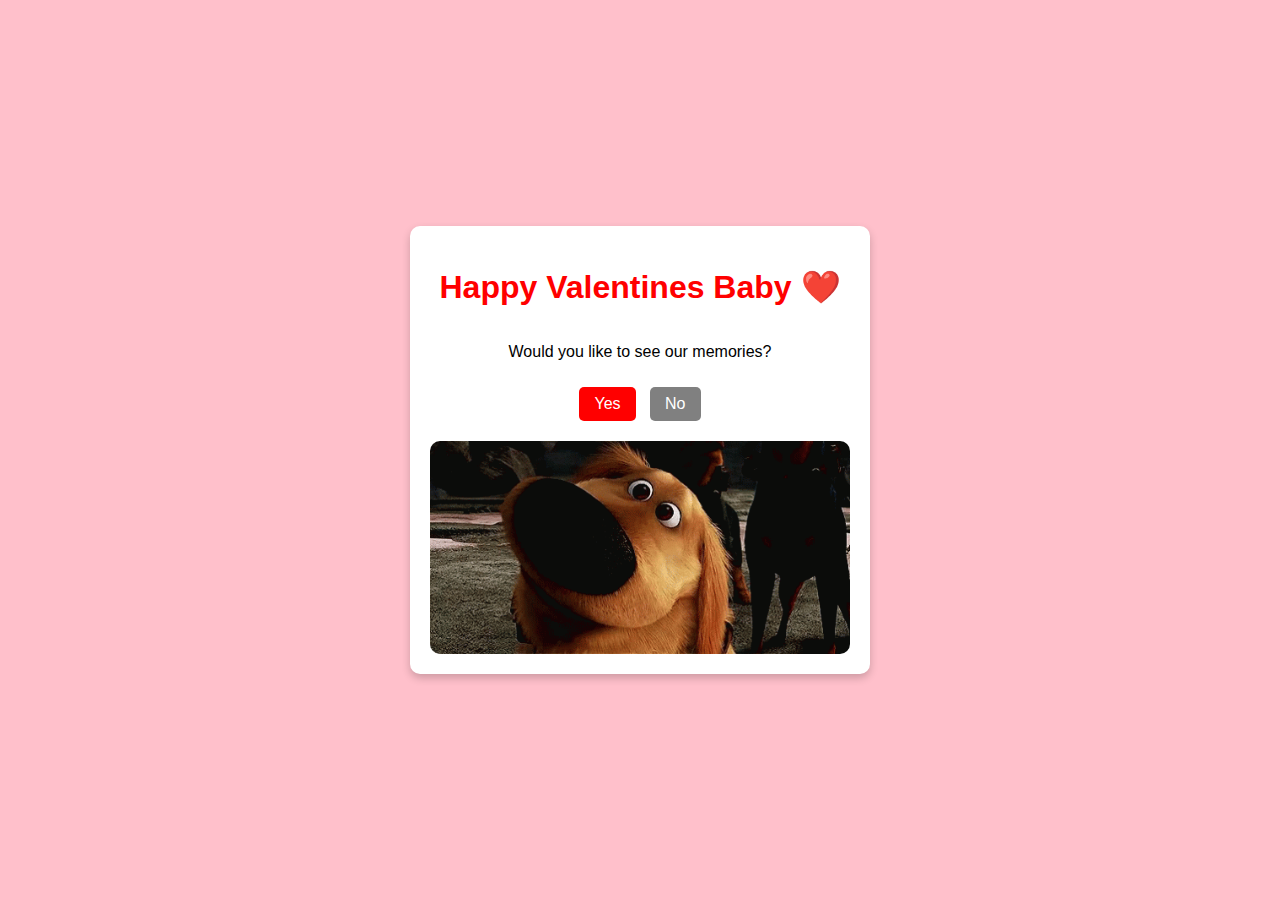
==== index.html @ ea30d1ae "initial commit" ====
<!DOCTYPE html>
<html lang="en">
<head>
    <meta charset="UTF-8">
    <meta name="viewport" content="width=device-width, initial-scale=1.0">
    <title>Document</title>
    <link rel="stylesheet" href="style.css">
    <script src="script.js" defer></script>
</head>
<body>

    <div class="container">
        <h1>Happy Valentines Baby ❤️</h1>
        <p>Would you like to see our memories?</p>
        <div class="buttons">
            <button class="yes-btn" onclick="showMemories()">Yes</button>
            <button class="no-btn" onclick="sayNo()">No</button>
        </div>
        <img src="doggo.gif" alt="Cute Dog" class="doggo">
    </div>
    
</body>
</html>
---- style.css ----
body {
    display: flex;
    flex-direction: column;
    justify-content: center;
    align-items: center;
    height: 100vh;
    background-color: pink;
    font-family: Arial, sans-serif;
    text-align: center;
    margin: 0;
}
.container {
    background: white;
    padding: 20px;
    border-radius: 10px;
    box-shadow: 0 4px 8px rgba(0, 0, 0, 0.2);
    display: flex;
    flex-direction: column;
    align-items: center;
    justify-content: center;
}
.doggo {
    width: 420px;
    height: auto;
    margin-top: 15px;
    border-radius: 10px;
}
h1 {
    /* border: 1px solid black; */
    color: red;
}
.buttons {
    margin-top: 5px;
}
button {
    margin: 5px;
    padding: 8px 15px;
    font-size: 16px;
    border: none;
    border-radius: 5px;
    cursor: pointer;
}
.yes-btn {
    background-color: red;
    color: white;
}
.no-btn {
    background-color: gray;
    color: white;
}
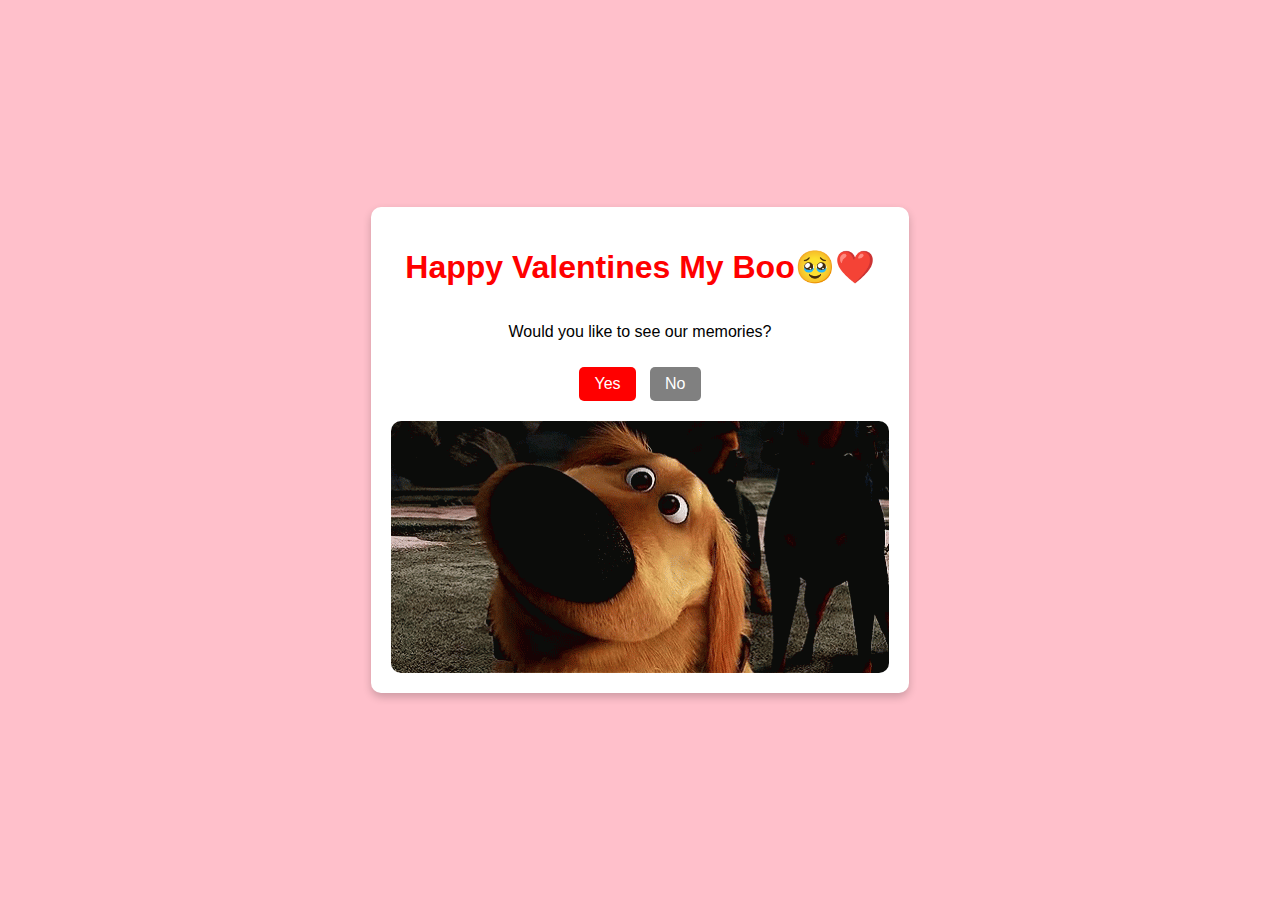
==== commit 027c172f: "updated part" ====
--- a/index.html
+++ b/index.html
@@ -10,7 +10,7 @@
 <body>
 
     <div class="container">
-        <h1>Happy Valentines Baby ❤️</h1>
+        <h1>Happy Valentines My Boo🥹❤️</h1>
         <p>Would you like to see our memories?</p>
         <div class="buttons">
             <button class="yes-btn" onclick="showMemories()">Yes</button>
--- a/style.css
+++ b/style.css
@@ -20,8 +20,7 @@
     justify-content: center;
 }
 .doggo {
-    width: 420px;
-    height: auto;
+    width: auto;
     margin-top: 15px;
     border-radius: 10px;
 }
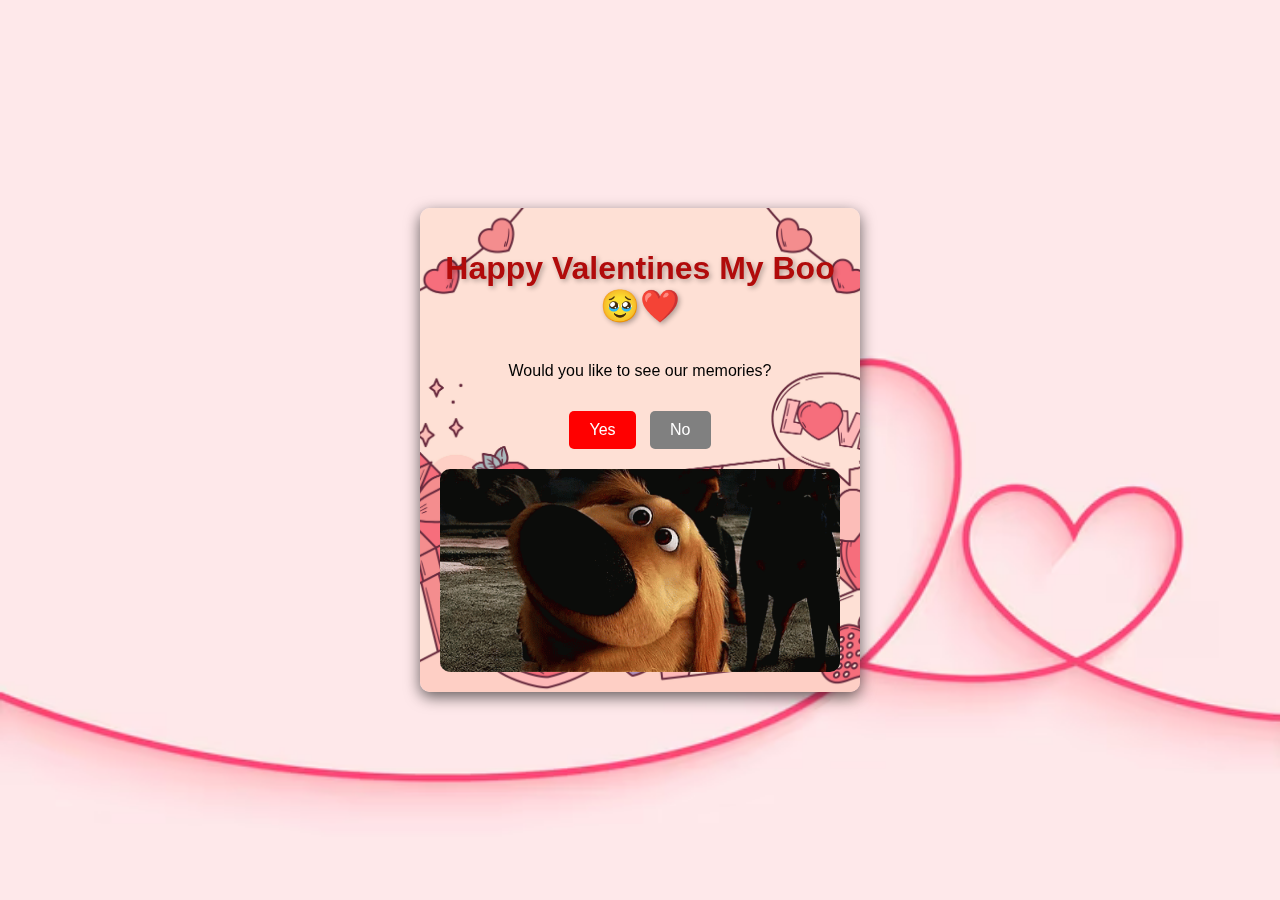
==== commit 9ac615d0: "updated part" ====
--- a/index.html
+++ b/index.html
@@ -8,7 +8,6 @@
     <script src="script.js" defer></script>
 </head>
 <body>
-
     <div class="container">
         <h1>Happy Valentines My Boo🥹❤️</h1>
         <p>Would you like to see our memories?</p>
@@ -18,6 +17,5 @@
         </div>
         <img src="doggo.gif" alt="Cute Dog" class="doggo">
     </div>
-    
 </body>
 </html>--- a/style.css
+++ b/style.css
@@ -1,49 +1,74 @@
 body {
     display: flex;
-    flex-direction: column;
     justify-content: center;
     align-items: center;
     height: 100vh;
-    background-color: pink;
+    margin: 0;
     font-family: Arial, sans-serif;
     text-align: center;
-    margin: 0;
+    background: url('asdasd.png') no-repeat center center/cover;
 }
+
 .container {
-    background: white;
+    background: url('bg2.png') no-repeat center center/cover;
     padding: 20px;
     border-radius: 10px;
-    box-shadow: 0 4px 8px rgba(0, 0, 0, 0.2);
+    box-shadow: 0 5px 15px rgba(0, 0, 0, 0.6);
     display: flex;
     flex-direction: column;
     align-items: center;
     justify-content: center;
+    max-width: 400px;
+    width: 90%;
+    min-height: 300px;
+    backdrop-filter: blur(5px);
 }
+
+h1 {
+    color: rgb(177, 11, 11);
+    text-shadow: 2px 2px 5px rgba(0, 0, 0, 0.3);
+}
+
 .doggo {
-    width: auto;
+    max-width: 100%;  /* Ensures the image never exceeds the container */
+    height: auto;      /* Maintains aspect ratio */
     margin-top: 15px;
     border-radius: 10px;
 }
-h1 {
-    /* border: 1px solid black; */
-    color: red;
+
+
+.buttons {
+    margin-top: 10px;
 }
-.buttons {
-    margin-top: 5px;
-}
+
 button {
     margin: 5px;
-    padding: 8px 15px;
+    padding: 10px 20px;
     font-size: 16px;
     border: none;
     border-radius: 5px;
     cursor: pointer;
+    transition: transform 0.2s, box-shadow 0.2s;
 }
+
 .yes-btn {
     background-color: red;
     color: white;
 }
+
+.yes-btn:hover {
+    background-color: darkred;
+    transform: scale(1.1);
+    box-shadow: 0 4px 8px rgba(255, 0, 0, 0.5);
+}
+
 .no-btn {
     background-color: gray;
     color: white;
-}+}
+
+.no-btn:hover {
+    background-color: darkgray;
+    transform: scale(1.1);
+    box-shadow: 0 4px 8px rgba(128, 128, 128, 0.5);
+}
